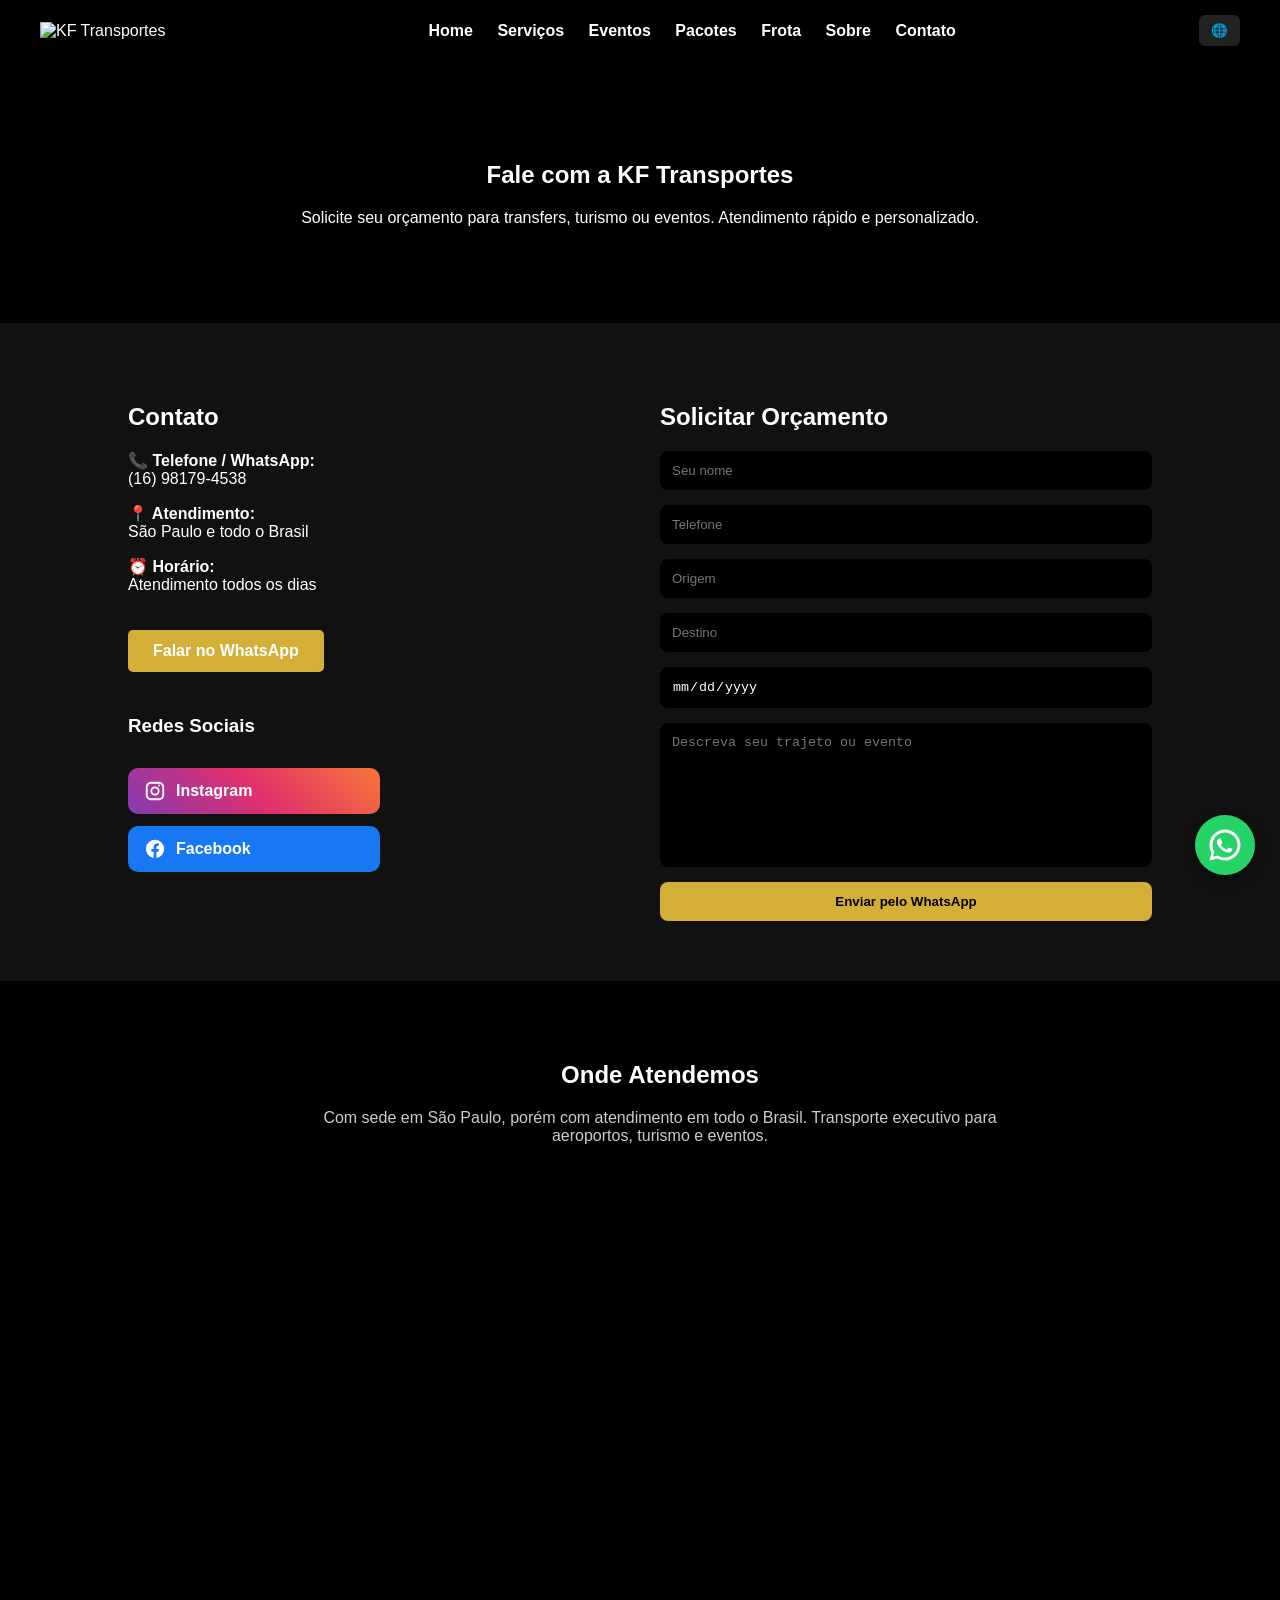
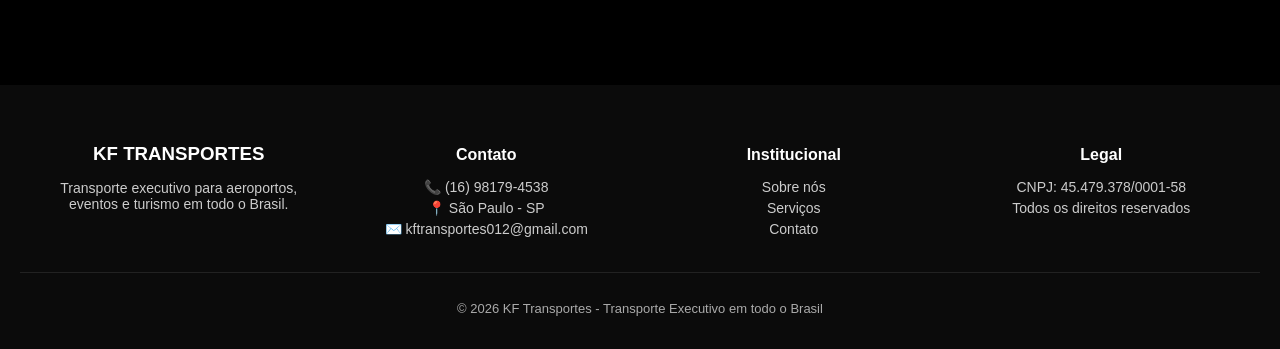
==== contato.html @ ccab9942 "Inserindo pag Pacotes" ====
<!DOCTYPE html>
<html lang="pt-br">

<head>

<meta charset="UTF-8">
<meta name="viewport" content="width=device-width, initial-scale=1.0">

<title>Contato | KF Transportes</title>

<meta name="description" content="Entre em contato com a KF Transportes. Solicite orçamento para transfer aeroporto, turismo ou eventos em São Paulo e todo o Brasil.">

<link rel="stylesheet" href="style.css">

</head>

<body>

<header>

<div class="logo">
<img src="assets/logo.png" alt="KF Transportes">
</div>

<nav>
<a href="index.html">Home</a>
<a href="servicos.html">Serviços</a>
<a href="eventos.html">Eventos</a>
<a href="pacotes.html">Pacotes</a>
<a href="frota.html">Frota</a>
<a href="sobre.html">Sobre</a>
<a href="contato.html">Contato</a>
</nav>

<div class="language-dropdown">
  <button class="lang-btn">🌐      </button>
  <div class="lang-menu">
    <div onclick="setLanguage('pt')">🇧🇷 Português</div>
    <div onclick="setLanguage('en')">🇺🇸 English</div>
    <div onclick="setLanguage('es')">🇪🇸 Español</div>
  </div>
</div>

<div id="google_translate_element" style="display:none;"></div>

</header>


<section class="hero-contato">

<h1>Fale com a KF Transportes</h1>

<p>
Solicite seu orçamento para transfers, turismo ou eventos.
Atendimento rápido e personalizado.
</p>

</section>


<!-- CONTATO -->
<section class="contato-container">

<div class="contato-info">

<h2>Contato</h2>

<p><strong>📞 Telefone / WhatsApp:</strong><br>
(16) 98179-4538
</p>

<p><strong>📍 Atendimento:</strong><br>
São Paulo e todo o Brasil
</p>

<p><strong>⏰ Horário:</strong><br>
Atendimento todos os dias
</p>

<a href="https://wa.me/5516981794538?text=Olá%20Kelvin!%20Vim%20pelo%20site%20e%20gostaria%20de%20um%20orçamento."
class="botao">
Falar no WhatsApp
</a>

<div class="redes-sociais">

<h3>Redes Sociais</h3>

<a href="https://www.instagram.com/kftransportes012/" target="_blank" class="btn-social instagram">
<svg viewBox="0 0 24 24">
<path fill="white" d="M7.75 2C4.68 2 2 4.68 2 7.75v8.5C2 19.32 4.68 22 7.75 22h8.5C19.32 22 22 19.32 22 16.25v-8.5C22 4.68 19.32 2 16.25 2h-8.5zm0 2h8.5C18.22 4 20 5.78 20 7.75v8.5c0 1.97-1.78 3.75-3.75 3.75h-8.5C5.78 20 4 18.22 4 16.25v-8.5C4 5.78 5.78 4 7.75 4zm8.75 1a1 1 0 100 2 1 1 0 000-2zM12 7a5 5 0 100 10 5 5 0 000-10zm0 2a3 3 0 110 6 3 3 0 010-6z"/>
</svg>
<span>Instagram</span>
</a>

<a href="https://www.facebook.com/kftransportes012" target="_blank" class="btn-social facebook">
<svg viewBox="0 0 24 24">
<path fill="white" d="M22 12a10 10 0 10-11.5 9.87v-6.99h-2.5V12h2.5V9.8c0-2.47 1.47-3.84 3.73-3.84 1.08 0 2.2.19 2.2.19v2.42h-1.24c-1.22 0-1.6.76-1.6 1.54V12h2.72l-.43 2.88h-2.29v6.99A10 10 0 0022 12z"/>
</svg>
<span>Facebook</span>
</a>

</div>
</div>


<div class="contato-form">

<h2>Solicitar Orçamento</h2>

<form id="form-whatsapp">

<input type="text" id="nome" placeholder="Seu nome" required>
<input type="tel" id="telefone" placeholder="Telefone" required>
<input type="text" id="origem" placeholder="Origem">
<input type="text" id="destino" placeholder="Destino">
<input type="date" id="data">
<textarea id="mensagem" placeholder="Descreva seu trajeto ou evento"></textarea>

<button type="submit">Enviar pelo WhatsApp</button>

</form>

</div>

</section>


<!-- NOVA SEÇÃO FULL WIDTH -->
<section class="mapa-full">

<h2>Onde Atendemos</h2>

<p>
Com sede em São Paulo, porém com atendimento em todo o Brasil. 
Transporte executivo para aeroportos, turismo e eventos.
</p>

<iframe src="https://www.google.com/maps/embed?pb=!1m18!1m12!1m3!1d3657.3261423137756!2d-46.691871425422185!3d-23.556727261420555!2m3!1f0!2f0!3f0!3m2!1i1024!2i768!4f13.1!3m3!1m2!1s0x94ce5727696ad8ad%3A0x8ff1020f3fb10957!2sKF%20TRANSPORTES!5e0!3m2!1spt-BR!2sbr!4v1773870835693!5m2!1spt-BR!2sbr"
allowfullscreen=""
loading="lazy">
</iframe>

</section>


<footer class="footer">

<div class="footer-container">

  <div class="footer-col">
    <h3>KF TRANSPORTES</h3>
    <p>Transporte executivo para aeroportos, eventos e turismo em todo o Brasil.</p>
  </div>

  <div class="footer-col">
    <h4>Contato</h4>
    <p>📞 (16) 98179-4538</p>
    <p>📍 São Paulo - SP</p>
    <p>✉️ kftransportes012@gmail.com</p>
  </div>

  <div class="footer-col">
    <h4>Institucional</h4>
    <p><a href="sobre.html">Sobre nós</a></p>
    <p><a href="servicos.html">Serviços</a></p>
    <p><a href="contato.html">Contato</a></p>
  </div>

  <div class="footer-col">
    <h4>Legal</h4>
    <p>CNPJ: 45.479.378/0001-58</p>
    <p>Todos os direitos reservados</p>
  </div>

</div>

<div class="footer-bottom">
  <p>© 2026 KF Transportes - Transporte Executivo em todo o Brasil</p>
</div>

</footer>


<!-- TRADUTOR -->
<script>
function googleTranslateElementInit() {
new google.translate.TranslateElement({
pageLanguage: 'pt',
includedLanguages: 'en,es',
autoDisplay: false
}, 'google_translate_element');
}
</script>

<script src="https://translate.google.com/translate_a/element.js?cb=googleTranslateElementInit"></script>

<script>
function setLanguage(lang) {
  localStorage.setItem("siteLang", lang);
  document.cookie = "googtrans=/pt/" + lang + ";path=/";
  location.reload();
}

function applyLanguage() {
  const lang = localStorage.getItem("siteLang");

  if (lang) {
    document.cookie = "googtrans=/pt/" + lang + ";path=/";

    let check = setInterval(() => {
      const select = document.querySelector(".goog-te-combo");
      if (select) {
        select.value = lang;
        select.dispatchEvent(new Event("change"));
        clearInterval(check);
      }
    }, 300);
  }
}

window.addEventListener("load", applyLanguage);
</script>


<a href="https://wa.me/5516981794538?text=Olá%20Kelvin!%20Vim%20pelo%20site%20e%20gostaria%20de%20um%20orçamento."
class="whatsapp-fixo" target="_blank">

<svg xmlns="http://www.w3.org/2000/svg" viewBox="0 0 32 32">
<path fill="white" d="M16 .5C7.5.5.5 7.5.5 16c0 2.8.7 5.4 2 7.7L.5 31.5l8-2c2.2 1.2 4.7 1.9 7.5 1.9 8.5 0 15.5-7 15.5-15.5S24.5.5 16 .5zm0 28c-2.4 0-4.7-.6-6.7-1.8l-.5-.3-4.7 1.2 1.3-4.6-.3-.5C4.1 20.7 3.5 18.4 3.5 16 3.5 9.1 9.1 3.5 16 3.5S28.5 9.1 28.5 16 22.9 28.5 16 28.5zm6.9-8.5c-.4-.2-2.4-1.2-2.7-1.3-.4-.1-.6-.2-.9.2s-1 1.3-1.2 1.5-.5.3-.9.1c-.4-.2-1.6-.6-3-1.9-1.1-1-1.9-2.2-2.1-2.6s0-.6.2-.8c.2-.2.4-.5.6-.7.2-.2.2-.4.3-.6.1-.2 0-.5-.1-.7-.1-.2-.9-2.2-1.2-3-.3-.7-.6-.6-.9-.6h-.8c-.3 0-.7.1-1 .5s-1.3 1.2-1.3 3 1.3 3.6 1.5 3.9c.2.2 2.6 4 6.4 5.6.9.4 1.6.6 2.2.7.9.3 1.7.3 2.3.2.7-.1 2.4-1 2.7-2 .3-1 .3-1.9.2-2-.1-.1-.3-.2-.7-.4z"/>
</svg>
</a>

</body>
</html>
---- style.css ----
body{
margin:0;
font-family:Arial, Helvetica, sans-serif;
background:#000;
color:white;
}

/* HEADER */

header{
background:black;
color:white;
display:flex;
align-items:center;
justify-content:space-between;
padding:15px 40px;
}

.logo img{
height:60px;
}

nav a{
color:white;
margin-left:20px;
text-decoration:none;
font-weight:bold;
}

nav a:hover{
color:#d4af37;
}


/* HERO */

.hero{
background-image:url("assets/hero-estrada.jpg");
background-size:cover;
background-position:center;
height:550px;
display:flex;
align-items:center;
justify-content:center;
text-align:center;
position:relative;
}

/* camada escura para destacar texto */

.hero::before{
content:"";
position:absolute;
top:0;
left:0;
width:100%;
height:100%;
background:rgba(0,0,0,0.55);
}

/* texto */

.hero-text{
position:relative;
z-index:2;
max-width:700px;
padding:40px;
}

.botao{
display:inline-block;
margin-top:20px;
background:#d4af37;
color:white;
padding:12px 25px;
text-decoration:none;
border-radius:5px;
font-weight:bold;
}

.botao:hover{
background:#b9972e;
}


/* SERVICOS */

.servicos{
padding:80px 20px;
text-align:center;
background:#000;
}

.servicos-container{
display:flex;
justify-content:center;
gap:30px;
flex-wrap:wrap;
}

.card{
background:#111;
padding:30px;
border-radius:10px;
box-shadow:0 5px 15px rgba(0,0,0,0.6);
width:250px;
}


/* EVENTOS */

.eventos{
padding:100px 20px;
background:#000;
color:white;
text-align:center;
}

.eventos-sub{
color:#bbb;
margin-bottom:40px;
}

/* CONTAINER */

.eventos-wrapper{
position:relative;
display:flex;
align-items:center;
max-width:1200px;
margin:auto;
}

/* SLIDER */

.eventos-slider{
display:flex;
gap:25px;
overflow-x:auto;
scroll-behavior:smooth;
padding:10px;
}

/* esconder barra de rolagem */

.eventos-slider::-webkit-scrollbar{
display:none;
}

/* CARDS */

.evento-card{
min-width:260px;
background:#111;
border-radius:10px;
overflow:hidden;
text-decoration:none;
color:white;
transition:transform 0.3s, box-shadow 0.3s;
}

.evento-card:hover{
transform:scale(1.05);
box-shadow:0 10px 25px rgba(0,0,0,0.8);
}

.evento-card img{
width:100%;
height:180px;
object-fit:cover;
}

.evento-card h3{
padding:15px;
font-size:18px;
color:#d4af37;
}

/* SETAS */

.seta{
position:absolute;
top:50%;
transform:translateY(-50%);
background:#d4af37;
border:none;
color:black;
font-size:26px;
width:48px;
height:48px;
border-radius:50%;
cursor:pointer;
z-index:10;
transition:0.3s;
}

.seta:hover{
background:#b9972e;
}

.seta.esquerda{
left:-25px;
}

.seta.direita{
right:-25px;
}


/* FROTA */

.frota{
padding:60px;
text-align:center;
}

.frota-container{
display:flex;
justify-content:center;
}

.frota-item img{
width:300px;
border-radius:10px;
}


/* MAPA */

.nacional{
padding:80px 20px;
text-align:center;
background:#000;
}

.mapa{
margin-top:30px;
max-width:900px;
margin-left:auto;
margin-right:auto;
border-radius:10px;
overflow:hidden;
box-shadow:0 10px 25px rgba(0,0,0,0.15);
}

.cidades-atendidas{
display:flex;
justify-content:center;
flex-wrap:wrap;
gap:20px;
margin-top:30px;
}

.cidade{
background:#f4f4f4;
padding:12px 20px;
border-radius:30px;
font-weight:bold;
box-shadow:0 3px 10px rgba(0,0,0,0.1);
}


/* AVALIAÇÕES */

.avaliacoes{
padding:80px 20px;
background:#000;
text-align:center;
}

.avaliacoes-sub{
color:#bbb;
margin-bottom:40px;
}

.avaliacoes-resumo{
display:flex;
justify-content:center;
gap:40px;
margin-bottom:40px;
flex-wrap:wrap;
}

.nota-google{
background:#111;
padding:20px 35px;
border-radius:10px;
box-shadow:0 5px 15px rgba(0,0,0,0.6);
}

.nota{
font-size:28px;
color:#d4af37;
font-weight:bold;
}

.botao-avaliar{
background:#d4af37;
color:white;
padding:12px 25px;
text-decoration:none;
border-radius:5px;
font-weight:bold;
}

.botao-avaliar:hover{
background:#b9972e;
}

.google-widget{
margin-top:40px;
}


/* FOOTER */

footer{
background:black;
color:white;
text-align:center;
padding:20px;
}


/* WHATSAPP */

.whatsapp{
position:fixed;
bottom:20px;
right:20px;
background:#25d366;
color:white;
font-size:30px;
padding:15px;
border-radius:50%;
text-decoration:none;
}

/* SEÇÃO EMPRESA */

.empresa-numeros{
padding:100px 20px;
background:#000;
color:white;
}

.empresa-container{
max-width:1200px;
margin:auto;
display:flex;
align-items:center;
justify-content:space-between;
gap:80px;
flex-wrap:wrap;
}

.empresa-imagem img{
max-width:500px;
width:100%;
border-radius:10px;
}

.empresa-info{
max-width:520px;
}

.empresa-info h2{
font-size:38px;
margin-bottom:20px;
}

.empresa-descricao{
color:#bbb;
margin-bottom:40px;
line-height:1.6;
}

.numeros {
  display: flex;
  justify-content: center;
  gap: 40px;
  margin-top: 30px;
  flex-wrap: wrap; /* ESSENCIAL pro mobile */
}

.numero-item {
  text-align: center;
  flex: 1 1 150px; /* deixa responsivo */
  max-width: 200px;
}

.numero-item h3 {
  font-size: 48px;
  color: #d4af37;
  margin-bottom: 10px;
}

.numero-item p {
  font-weight: bold;
  color: #ddd;
}

/* ===== MOBILE ===== */
@media (max-width: 768px) {

  .numeros {
    gap: 20px;
  }

  .numero-item {
    flex: 1 1 45%; /* 2 por linha */
  }

  .numero-item h3 {
    font-size: 28px;
  }
}
/* HERO EVENTOS */

.hero-eventos{
background:#000;
color:white;
text-align:center;
padding:100px 20px;
}

.hero-eventos h1{
font-size:40px;
margin-bottom:20px;
}


/* GRID EVENTOS */

.lista-eventos{
padding:80px 20px;
text-align:center;
background:#000;
}

.eventos-grid{
display:flex;
flex-wrap:wrap;
gap:30px;
justify-content:center;
margin-top:40px;
}

.evento-box{
width:280px;
background:#111;
border-radius:10px;
overflow:hidden;
text-decoration:none;
color:white;
transition:0.3s;
}

.evento-box:hover{
transform:scale(1.05);
}

.evento-box img{
width:100%;
height:180px;
object-fit:cover;
}

.evento-box h3{
padding:15px;
color:#d4af37;
}


/* CTA */

.cta-eventos{
padding:100px 20px;
background:#111;
text-align:center;
}

.cta-eventos h2{
margin-bottom:20px;
}

/* HERO EVENTOS */

.hero-eventos{
background:#000;
padding:100px 20px;
text-align:center;
color:white;
}


/* LISTA EVENTOS */

.eventos-lista{
padding:80px 20px;
max-width:1200px;
margin:auto;
}


.evento-item{
display:flex;
gap:40px;
margin-bottom:60px;
align-items:center;
flex-wrap:wrap;
}


.evento-item img{
width:400px;
border-radius:10px;
}


.evento-texto{
max-width:600px;
}


.evento-texto h2{
color:#d4af37;
margin-bottom:10px;
}


.evento-texto p{
color:#bbb;
margin-bottom:20px;
line-height:1.6;
}

html{
scroll-behavior:smooth;
}

/* HERO SERVICOS */

.hero-servicos{
padding:100px 20px;
background:#000;
text-align:center;
color:white;
}


/* LISTA SERVICOS */

.servicos-lista{
max-width:1200px;
margin:auto;
padding:80px 20px;
}


.servico-item{
display:flex;
align-items:center;
gap:40px;
margin-bottom:80px;
flex-wrap:wrap;
}


.servico-item img{
width:400px;
border-radius:10px;
}


.servico-texto{
max-width:600px;
}


.servico-texto h2{
color:#d4af37;
margin-bottom:10px;
}


.servico-texto p{
color:#bbb;
margin-bottom:20px;
line-height:1.6;
}


.servico-texto ul{
margin-bottom:20px;
color:#ddd;
}

.card{
text-decoration:none;
color:white;
transition:0.3s;
}

.card:hover{
transform:translateY(-5px);
}

/* CARROSSEL SERVICOS */

.carousel{
width:500px;
height:400px;
position:relative;
overflow:hidden;
border-radius:12px;
}

.carousel img{
width:100%;
height:100%;
object-fit:cover;
object-position:center;
position:absolute;
opacity:0;
transition:opacity 0.8s ease-in-out;
}

.carousel img.active{
opacity:1;
}

/* HERO FROTA */

.hero-frota{
padding:100px 20px;
background:#000;
text-align:center;
color:white;
}


/* LISTA FROTA */

.frota-lista{
max-width:1200px;
margin:auto;
padding:80px 20px;
}


.frota-item{
display:flex;
gap:40px;
margin-bottom:80px;
align-items:center;
flex-wrap:wrap;
}


.frota-item img{
width:450px;
height:280px;
object-fit:cover;
border-radius:12px;
}


.frota-texto{
max-width:600px;
}


.frota-texto h2{
color:#d4af37;
margin-bottom:10px;
}


.frota-texto p{
color:#bbb;
margin-bottom:20px;
line-height:1.6;
}


.frota-texto ul{
color:#ddd;
margin-bottom:20px;
}

.frota-item{
border-bottom:1px solid #222;
padding-bottom:40px;
}

/* FROTA HOME */

.frota{
padding:80px 20px;
text-align:center;
background:#000;
}

.frota-container{
display:flex;
justify-content:center;
gap:25px;
flex-wrap:wrap;
margin-top:40px;
}

.frota-card{
width:220px;
background:#111;
border-radius:12px;
overflow:hidden;
text-decoration:none;
color:white;
transition:0.3s;
}

.frota-card:hover{
transform:translateY(-8px);
}

.frota-card img{
width:100%;
height:150px;
object-fit:cover;
border-bottom:1px solid #222;
}

.frota-card h3{
padding:15px;
color:#d4af37;
font-size:16px;
}

.carrossel{
position:relative;
width:450px;
height:280px;
overflow:hidden;
border-radius:12px;
}

.carrossel img{
position:absolute;
width:100%;
height:100%;
object-fit:cover;
opacity:0;
transition:opacity 1s ease-in-out;
}

.carrossel img.ativo{
opacity:1;
}

.whatsapp-fixo{
position:fixed;
bottom:25px;
right:25px;
background:#25D366;
width:60px;
height:60px;
display:flex;
align-items:center;
justify-content:center;
border-radius:50%;
box-shadow:0 4px 12px rgba(0,0,0,0.4);
z-index:999;
transition:0.3s;
}

.whatsapp-fixo svg{
width:32px;
height:32px;
}

.whatsapp-fixo:hover{
transform:scale(1.1);
}

/* SOBRE HOME */


.hero-sobre{
text-align:center;
padding:80px 20px;
background:#000;
color:#fff;
}

.sobre-container{
padding:60px 10%;
background:#111;
color:#fff;
}

.sobre-texto{
max-width:800px;
margin:auto;
text-align:center;
}

.mvv{
background:#000;
padding:60px 20px;
}

.mvv-container{
display:flex;
gap:20px;
justify-content:center;
flex-wrap:wrap;
}

.mvv-card{
background:#111;
padding:25px;
border-radius:10px;
width:300px;
color:#fff;
}

.mvv-card ul{
padding-left:18px;
}

.diferenciais{
padding:60px 20px;
text-align:center;
background:#111;
color:#fff;
}

.diferenciais-container{
display:flex;
flex-wrap:wrap;
gap:20px;
justify-content:center;
margin-top:30px;
}

.diferencial{
background:#000;
padding:20px;
border-radius:10px;
width:250px;
}

.cta-sobre{
text-align:center;
padding:60px 20px;
background:#000;
color:#fff;
}

/* HOME CONTATO */

.hero-contato{
text-align:center;
padding:80px 20px;
background:#000;
color:#fff;
}

.contato-container{
display:flex;
flex-wrap:wrap;
gap:40px;
padding:60px 10%;
background:#111;
color:#fff;
}

.contato-info{
flex:1;
min-width:280px;
}

.contato-form{
flex:1;
min-width:280px;
}

.contato-form form{
display:flex;
flex-direction:column;
gap:15px;
}

.contato-form input,
.contato-form textarea{
padding:12px;
border:none;
border-radius:8px;
background:#000;
color:#fff;
}

.contato-form textarea{
min-height:120px;
resize:none;
}

.contato-form button{
background:#d4af37;
border:none;
padding:12px;
border-radius:8px;
font-weight:bold;
cursor:pointer;
}

.contato-form button:hover{
opacity:0.9;
}

.redes-sociais{
margin-top:25px;
display:flex;
flex-direction:column;
gap:12px;
}

.btn-social{
display:flex;
align-items:center;
gap:10px;
padding:12px 16px;
border-radius:10px;
text-decoration:none;
color:#fff;
font-weight:bold;
transition:0.3s;
width:220px;
}

.btn-social svg{
width:22px;
height:22px;
}

.instagram{
background:linear-gradient(45deg,#833AB4,#E1306C,#F77737);
}

.facebook{
background:#1877F2;
}

.btn-social:hover{
transform:translateY(-3px);
box-shadow:0 6px 15px rgba(0,0,0,0.4);
}

.mapa{
padding:60px 10%;
background:#000;
color:#fff;
text-align:center;
}

.mapa iframe{
margin-top:20px;
border-radius:12px;
}

.tradutor select{
background:#111;
color:white;
border:1px solid #d4af37;
padding:8px 12px;
border-radius:8px;
cursor:pointer;
}
header{
display:flex;
align-items:center;
justify-content:space-between;
}
#google_translate_element{
margin-left:auto;
}
body{
margin:0;
font-family:Arial, Helvetica, sans-serif;
background:#000;
color:white;
}

/* HEADER */

header{
background:black;
color:white;
display:flex;
align-items:center;
justify-content:space-between;
padding:15px 40px;
}

.logo img{
height:60px;
}

nav a{
color:white;
margin-left:20px;
text-decoration:none;
font-weight:bold;
}

nav a:hover{
color:#d4af37;
}


/* HERO */

.hero{
background-image:url("assets/hero-estrada.jpg");
background-size:cover;
background-position:center;
height:550px;
display:flex;
align-items:center;
justify-content:center;
text-align:center;
position:relative;
}

/* camada escura para destacar texto */

.hero::before{
content:"";
position:absolute;
top:0;
left:0;
width:100%;
height:100%;
background:rgba(0,0,0,0.55);
}

/* texto */

.hero-text{
position:relative;
z-index:2;
max-width:700px;
padding:40px;
}

.botao{
display:inline-block;
margin-top:20px;
background:#d4af37;
color:white;
padding:12px 25px;
text-decoration:none;
border-radius:5px;
font-weight:bold;
}

.botao:hover{
background:#b9972e;
}


/* SERVICOS */

.servicos{
padding:80px 20px;
text-align:center;
background:#000;
}

.servicos-container{
display:flex;
justify-content:center;
gap:30px;
flex-wrap:wrap;
}

.card{
background:#111;
padding:30px;
border-radius:10px;
box-shadow:0 5px 15px rgba(0,0,0,0.6);
width:250px;
}


/* EVENTOS */

.eventos{
padding:100px 20px;
background:#000;
color:white;
text-align:center;
}

.eventos-sub{
color:#bbb;
margin-bottom:40px;
}

/* CONTAINER */

.eventos-wrapper{
position:relative;
display:flex;
align-items:center;
max-width:1200px;
margin:auto;
}

/* SLIDER */

.eventos-slider{
display:flex;
gap:25px;
overflow-x:auto;
scroll-behavior:smooth;
padding:10px;
}

/* esconder barra de rolagem */

.eventos-slider::-webkit-scrollbar{
display:none;
}

/* CARDS */

.evento-card{
min-width:260px;
background:#111;
border-radius:10px;
overflow:hidden;
text-decoration:none;
color:white;
transition:transform 0.3s, box-shadow 0.3s;
}

.evento-card:hover{
transform:scale(1.05);
box-shadow:0 10px 25px rgba(0,0,0,0.8);
}

.evento-card img{
width:100%;
height:180px;
object-fit:cover;
}

.evento-card h3{
padding:15px;
font-size:18px;
color:#d4af37;
}

/* SETAS */

.seta{
position:absolute;
top:50%;
transform:translateY(-50%);
background:#d4af37;
border:none;
color:black;
font-size:26px;
width:48px;
height:48px;
border-radius:50%;
cursor:pointer;
z-index:10;
transition:0.3s;
}

.seta:hover{
background:#b9972e;
}

.seta.esquerda{
left:-25px;
}

.seta.direita{
right:-25px;
}

.pacotes {
  padding: 80px 20px;
  text-align: center;
}

.pacotes h2 {
  font-size: 36px;
  margin-bottom: 30px;
}

.pacotes-box {
  background: #111;
  border-radius: 12px;
  padding: 30px;
  max-width: 900px;
  margin: auto;
  box-shadow: 0 10px 30px rgba(0,0,0,0.5);
}

.pacotes-box h3 {
  margin-bottom: 20px;
  color: #d4af37;
}

/* TABS */

.tabs {
  display: flex;
  justify-content: center;
  gap: 10px;
  margin-bottom: 25px;
  flex-wrap: wrap;
}

.pacotes-box h3 {
  text-align: center;
}

.pacotes-header {
  text-align: center;
  max-width: 700px;
  margin: 0 auto 40px auto;
}

.pacotes-header p {
  color: #bbb;
}

.pacotes-box {
  max-width: 1000px;
  margin: 0 auto; /* CENTRALIZA O BLOCO */
}

.tab {
  padding: 10px 18px;
  border: none;
  background: #222;
  color: white;
  border-radius: 6px;
  cursor: pointer;
}

.tab.active {
  background: #d4af37;
  color: black;
}

/* LISTA */

.lista-pacotes {
  display: flex;
  flex-direction: column;
  gap: 15px;
}

/* ITEM */

.item {
  display: flex;
  align-items: center;
  justify-content: space-between;
  background: #1a1a1a;
  border-radius: 10px;
  padding: 12px;
  transition: 0.3s;
}

.item {
  transition: all 0.3s ease;
}

.item:hover {
  transform: scale(1.02);
}

.item img {
  width: 120px;
  height: 80px;
  object-fit: cover;
  border-radius: 8px;
}

.info {
  flex: 1;
  margin-left: 15px;
  text-align: left;
}

.info h4 {
  color: #d4af37;
  margin-bottom: 5px;
}

.info p {
  color: #bbb;
  font-size: 14px;
}

/* BOTÃO */

.btn {
  background: #d4af37;
  color: black;
  padding: 8px 15px;
  border-radius: 6px;
  text-decoration: none;
  font-weight: bold;
}



/* CTA FINAL */

.cta {
  margin-top: 30px;
}

.cta p {
  margin-bottom: 15px;
  color: #ccc;
}

.cta-btn {
  background: #ff6a00;
  color: white;
  padding: 12px 25px;
  border-radius: 8px;
  text-decoration: none;
  font-weight: bold;
}

/* MOBILE */

@media (max-width: 768px) {
  .item {
    flex-direction: column;
    align-items: flex-start;
  }

  .item img {
    width: 100%;
    height: 150px;
  }

  .btn {
    margin-top: 10px;
  }
}

/* FROTA */

.frota{
padding:60px;
text-align:center;
}

.frota-container{
display:flex;
justify-content:center;
}

.frota-item img{
width:300px;
border-radius:10px;
}


/* MAPA */

.nacional{
padding:80px 20px;
text-align:center;
background:#000;
}

.mapa{
margin-top:30px;
max-width:900px;
margin-left:auto;
margin-right:auto;
border-radius:10px;
overflow:hidden;
box-shadow:0 10px 25px rgba(0,0,0,0.15);
}

.cidades-atendidas{
display:flex;
justify-content:center;
flex-wrap:wrap;
gap:20px;
margin-top:30px;
}

.cidade{
background:#f4f4f4;
padding:12px 20px;
border-radius:30px;
font-weight:bold;
box-shadow:0 3px 10px rgba(0,0,0,0.1);
}


/* AVALIAÇÕES */

.avaliacoes{
padding:80px 20px;
background:#000;
text-align:center;
}

.avaliacoes-sub{
color:#bbb;
margin-bottom:40px;
}

.avaliacoes-resumo{
display:flex;
justify-content:center;
gap:40px;
margin-bottom:40px;
flex-wrap:wrap;
}

.nota-google{
background:#111;
padding:20px 35px;
border-radius:10px;
box-shadow:0 5px 15px rgba(0,0,0,0.6);
}

.nota{
font-size:28px;
color:#d4af37;
font-weight:bold;
}

.botao-avaliar{
background:#d4af37;
color:white;
padding:12px 25px;
text-decoration:none;
border-radius:5px;
font-weight:bold;
}

.botao-avaliar:hover{
background:#b9972e;
}

.google-widget{
margin-top:40px;
}


/* FOOTER */

.footer {
  background: #0b0b0b;
  color: #fff;
  padding: 40px 20px 20px;
}

.footer-container {
  max-width: 1200px;
  margin: auto;
  display: grid;
  grid-template-columns: repeat(auto-fit, minmax(220px, 1fr));
  gap: 30px;
}

.footer-col h3,
.footer-col h4 {
  margin-bottom: 15px;
}

.footer-col p {
  margin: 5px 0;
  font-size: 14px;
  color: #ccc;
}

.footer-col a {
  color: #ccc;
  text-decoration: none;
}

.footer-col a:hover {
  color: #fff;
}

.footer-bottom {
  text-align: center;
  border-top: 1px solid #222;
  margin-top: 30px;
  padding-top: 15px;
  font-size: 13px;
  color: #aaa;
}


/* WHATSAPP */

.whatsapp{
position:fixed;
bottom:20px;
right:20px;
background:#25d366;
color:white;
font-size:30px;
padding:15px;
border-radius:50%;
text-decoration:none;
}

/* SEÇÃO EMPRESA */

.empresa-numeros{
padding:100px 20px;
background:#000;
color:white;
}

.empresa-container{
max-width:1200px;
margin:auto;
display:flex;
align-items:center;
justify-content:space-between;
gap:80px;
flex-wrap:wrap;
}

.empresa-imagem img{
max-width:500px;
width:100%;
border-radius:10px;
}

.empresa-info{
max-width:520px;
}

.empresa-info h2{
font-size:38px;
margin-bottom:20px;
}

.empresa-descricao{
color:#bbb;
margin-bottom:40px;
line-height:1.6;
}

.numeros{
display:flex;
gap:80px;
margin-top:30px;
}

.numero-item{
text-align:center;
}

.numero-item h3{
font-size:48px;
color:#d4af37;
margin-bottom:10px;
}

.numero-item p{
font-weight:bold;
color:#ddd;
}

/* HERO EVENTOS */

.hero-eventos{
background:#000;
color:white;
text-align:center;
padding:100px 20px;
}

.hero-eventos h1{
font-size:40px;
margin-bottom:20px;
}


/* GRID EVENTOS */

.lista-eventos{
padding:80px 20px;
text-align:center;
background:#000;
}

.eventos-grid{
display:flex;
flex-wrap:wrap;
gap:30px;
justify-content:center;
margin-top:40px;
}

.evento-box{
width:280px;
background:#111;
border-radius:10px;
overflow:hidden;
text-decoration:none;
color:white;
transition:0.3s;
}

.evento-box:hover{
transform:scale(1.05);
}

.evento-box img{
width:100%;
height:180px;
object-fit:cover;
}

.evento-box h3{
padding:15px;
color:#d4af37;
}


/* CTA */

.cta-eventos{
padding:100px 20px;
background:#111;
text-align:center;
}

.cta-eventos h2{
margin-bottom:20px;
}

/* HERO EVENTOS */

.hero-eventos{
background:#000;
padding:100px 20px;
text-align:center;
color:white;
}


/* LISTA EVENTOS */

.eventos-lista{
padding:80px 20px;
max-width:1200px;
margin:auto;
}


.evento-item{
display:flex;
gap:40px;
margin-bottom:60px;
align-items:center;
flex-wrap:wrap;
}


.evento-item img{
width:400px;
border-radius:10px;
}


.evento-texto{
max-width:600px;
}


.evento-texto h2{
color:#d4af37;
margin-bottom:10px;
}


.evento-texto p{
color:#bbb;
margin-bottom:20px;
line-height:1.6;
}

html{
scroll-behavior:smooth;
}

/* HERO SERVICOS */

.hero-servicos{
padding:100px 20px;
background:#000;
text-align:center;
color:white;
}


/* LISTA SERVICOS */

.servicos-lista{
max-width:1200px;
margin:auto;
padding:80px 20px;
}


.servico-item{
display:flex;
align-items:center;
gap:40px;
margin-bottom:80px;
flex-wrap:wrap;
}


.servico-item img{
width:400px;
border-radius:10px;
}


.servico-texto{
max-width:600px;
}


.servico-texto h2{
color:#d4af37;
margin-bottom:10px;
}


.servico-texto p{
color:#bbb;
margin-bottom:20px;
line-height:1.6;
}


.servico-texto ul{
margin-bottom:20px;
color:#ddd;
}

.card{
text-decoration:none;
color:white;
transition:0.3s;
}

.card:hover{
transform:translateY(-5px);
}

/* CARROSSEL SERVICOS */

.carousel{
width:500px;
height:400px;
position:relative;
overflow:hidden;
border-radius:12px;
}

.carousel img{
width:100%;
height:100%;
object-fit:cover;
object-position:center;
position:absolute;
opacity:0;
transition:opacity 0.8s ease-in-out;
}

.carousel img.active{
opacity:1;
}

/* HERO FROTA */

.hero-frota{
padding:100px 20px;
background:#000;
text-align:center;
color:white;
}


/* LISTA FROTA */

.frota-lista{
max-width:1200px;
margin:auto;
padding:80px 20px;
}


.frota-item{
display:flex;
gap:40px;
margin-bottom:80px;
align-items:center;
flex-wrap:wrap;
}


.frota-item img{
width:450px;
height:280px;
object-fit:cover;
border-radius:12px;
}


.frota-texto{
max-width:600px;
}


.frota-texto h2{
color:#d4af37;
margin-bottom:10px;
}


.frota-texto p{
color:#bbb;
margin-bottom:20px;
line-height:1.6;
}


.frota-texto ul{
color:#ddd;
margin-bottom:20px;
}

.frota-item{
border-bottom:1px solid #222;
padding-bottom:40px;
}

/* FROTA HOME */

.frota{
padding:80px 20px;
text-align:center;
background:#000;
}

.frota-container{
display:flex;
justify-content:center;
gap:25px;
flex-wrap:wrap;
margin-top:40px;
}

.frota-card{
width:220px;
background:#111;
border-radius:12px;
overflow:hidden;
text-decoration:none;
color:white;
transition:0.3s;
}

.frota-card:hover{
transform:translateY(-8px);
}

.frota-card img{
width:100%;
height:150px;
object-fit:cover;
border-bottom:1px solid #222;
}

.frota-card h3{
padding:15px;
color:#d4af37;
font-size:16px;
}

.carrossel{
position:relative;
width:450px;
height:280px;
overflow:hidden;
border-radius:12px;
}

.carrossel img{
position:absolute;
width:100%;
height:100%;
object-fit:cover;
opacity:0;
transition:opacity 1s ease-in-out;
}

.carrossel img.ativo{
opacity:1;
}

.whatsapp-fixo{
position:fixed;
bottom:25px;
right:25px;
background:#25D366;
width:60px;
height:60px;
display:flex;
align-items:center;
justify-content:center;
border-radius:50%;
box-shadow:0 4px 12px rgba(0,0,0,0.4);
z-index:999;
transition:0.3s;
}

.whatsapp-fixo svg{
width:32px;
height:32px;
}

.whatsapp-fixo:hover{
transform:scale(1.1);
}

/* SOBRE HOME */


.hero-sobre{
text-align:center;
padding:80px 20px;
background:#000;
color:#fff;
}

.sobre-container{
padding:60px 10%;
background:#111;
color:#fff;
}

.sobre-texto{
max-width:800px;
margin:auto;
text-align:center;
}

.mvv{
background:#000;
padding:60px 20px;
}

.mvv-container{
display:flex;
gap:20px;
justify-content:center;
flex-wrap:wrap;
}

.mvv-card{
background:#111;
padding:25px;
border-radius:10px;
width:300px;
color:#fff;
}

.mvv-card ul{
padding-left:18px;
}

.diferenciais{
padding:60px 20px;
text-align:center;
background:#111;
color:#fff;
}

.diferenciais-container{
display:flex;
flex-wrap:wrap;
gap:20px;
justify-content:center;
margin-top:30px;
}

.diferencial{
background:#000;
padding:20px;
border-radius:10px;
width:250px;
}

.cta-sobre{
text-align:center;
padding:60px 20px;
background:#000;
color:#fff;
}

/* HOME CONTATO */

.hero-contato{
text-align:center;
padding:80px 20px;
background:#000;
color:#fff;
}

.contato-container{
display:flex;
flex-wrap:wrap;
gap:40px;
padding:60px 10%;
background:#111;
color:#fff;
}

.contato-info{
flex:1;
min-width:280px;
}

.contato-form{
flex:1;
min-width:280px;
}

.contato-form form{
display:flex;
flex-direction:column;
gap:15px;
}

.contato-form input,
.contato-form textarea{
padding:12px;
border:none;
border-radius:8px;
background:#000;
color:#fff;
}

.contato-form textarea{
min-height:120px;
resize:none;
}

.contato-form button{
background:#d4af37;
border:none;
padding:12px;
border-radius:8px;
font-weight:bold;
cursor:pointer;
}

.contato-form button:hover{
opacity:0.9;
}

.redes-sociais{
margin-top:25px;
display:flex;
flex-direction:column;
gap:12px;
}

.btn-social{
display:flex;
align-items:center;
gap:10px;
padding:12px 16px;
border-radius:10px;
text-decoration:none;
color:#fff;
font-weight:bold;
transition:0.3s;
width:220px;
}

.btn-social svg{
width:22px;
height:22px;
}

.instagram{
background:linear-gradient(45deg,#833AB4,#E1306C,#F77737);
}

.facebook{
background:#1877F2;
}

.btn-social:hover{
transform:translateY(-3px);
box-shadow:0 6px 15px rgba(0,0,0,0.4);
}

.mapa {
  text-align: center;
  margin-top: 40px;
}

.mapa h2 {
  text-align: center;
}

.mapa p {
  text-align: center;
  max-width: 600px;
  margin: 0 auto 20px auto;
}

.mapa iframe {
  display: block;
  margin: 20px auto;
  width: 100%;
  max-width: 800px;
  height: 400px;
  border-radius: 12px;
  box-shadow: 0 10px 25px rgba(0,0,0,0.2);
}
.mapa-full {
  width: 100%;
  background: #000;
  padding: 60px 20px;
  text-align: center;
}

.mapa-full p {
  max-width: 700px;
  margin: 0 auto 30px auto;
  color: #ccc;
}

.mapa-full iframe {
  width: 100%;
  max-width: 1000px;
  height: 450px;
  border: 0;
  border-radius: 12px;
  margin: 0 auto;
  display: block;
}
/* ===== MAPA RESPONSIVO ===== */

.mapa {
  width: 100%;
  max-width: 100%;
  overflow: hidden;
  border-radius: 10px;
}

.mapa iframe {
  width: 100%;
  height: 400px;
  border: 0;
}

/* MOBILE */
@media (max-width: 768px) {
  .mapa iframe {
    height: 250px;
  }
}
.tradutor select{
background:#111;
color:white;
border:1px solid #d4af37;
padding:8px 12px;
border-radius:8px;
cursor:pointer;
}
header{
display:flex;
align-items:center;
justify-content:space-between;
}
#google_translate_element{
margin-left:20px;
display:flex;
align-items:center;
}
.language-dropdown {
  position: relative;
  display: inline-block;
}

.lang-btn {
  background: #222;
  color: white;
  border: none;
  padding: 8px 12px;
  cursor: pointer;
  border-radius: 6px;
}

.lang-menu {
  display: none;
  position: absolute;
  background: #000;
  min-width: 160px;
  box-shadow: 0 5px 15px rgba(0,0,0,0.2);
  border-radius: 8px;
  overflow: hidden;
  z-index: 999;
}

.lang-menu div {
  padding: 10px;
  cursor: pointer;
}

.lang-menu div:hover {
  background: #111;
}

.language-dropdown:hover .lang-menu {
  display: block;
}
/* ESCONDE COMPLETAMENTE A BARRA DO GOOGLE */
.goog-te-banner-frame.skiptranslate {
  display: none !important;
}

body {
  top: 0px !important;
  position: static !important;
}

/* REMOVE ESPAÇO NO TOPO */
html {
  margin-top: 0px !important;
}

/* ESCONDE O SELECT DO GOOGLE */
.goog-te-gadget {
  display: none !important;
}

/* ESCONDE QUALQUER RESTO */
.skiptranslate {
  display: none !important;
}
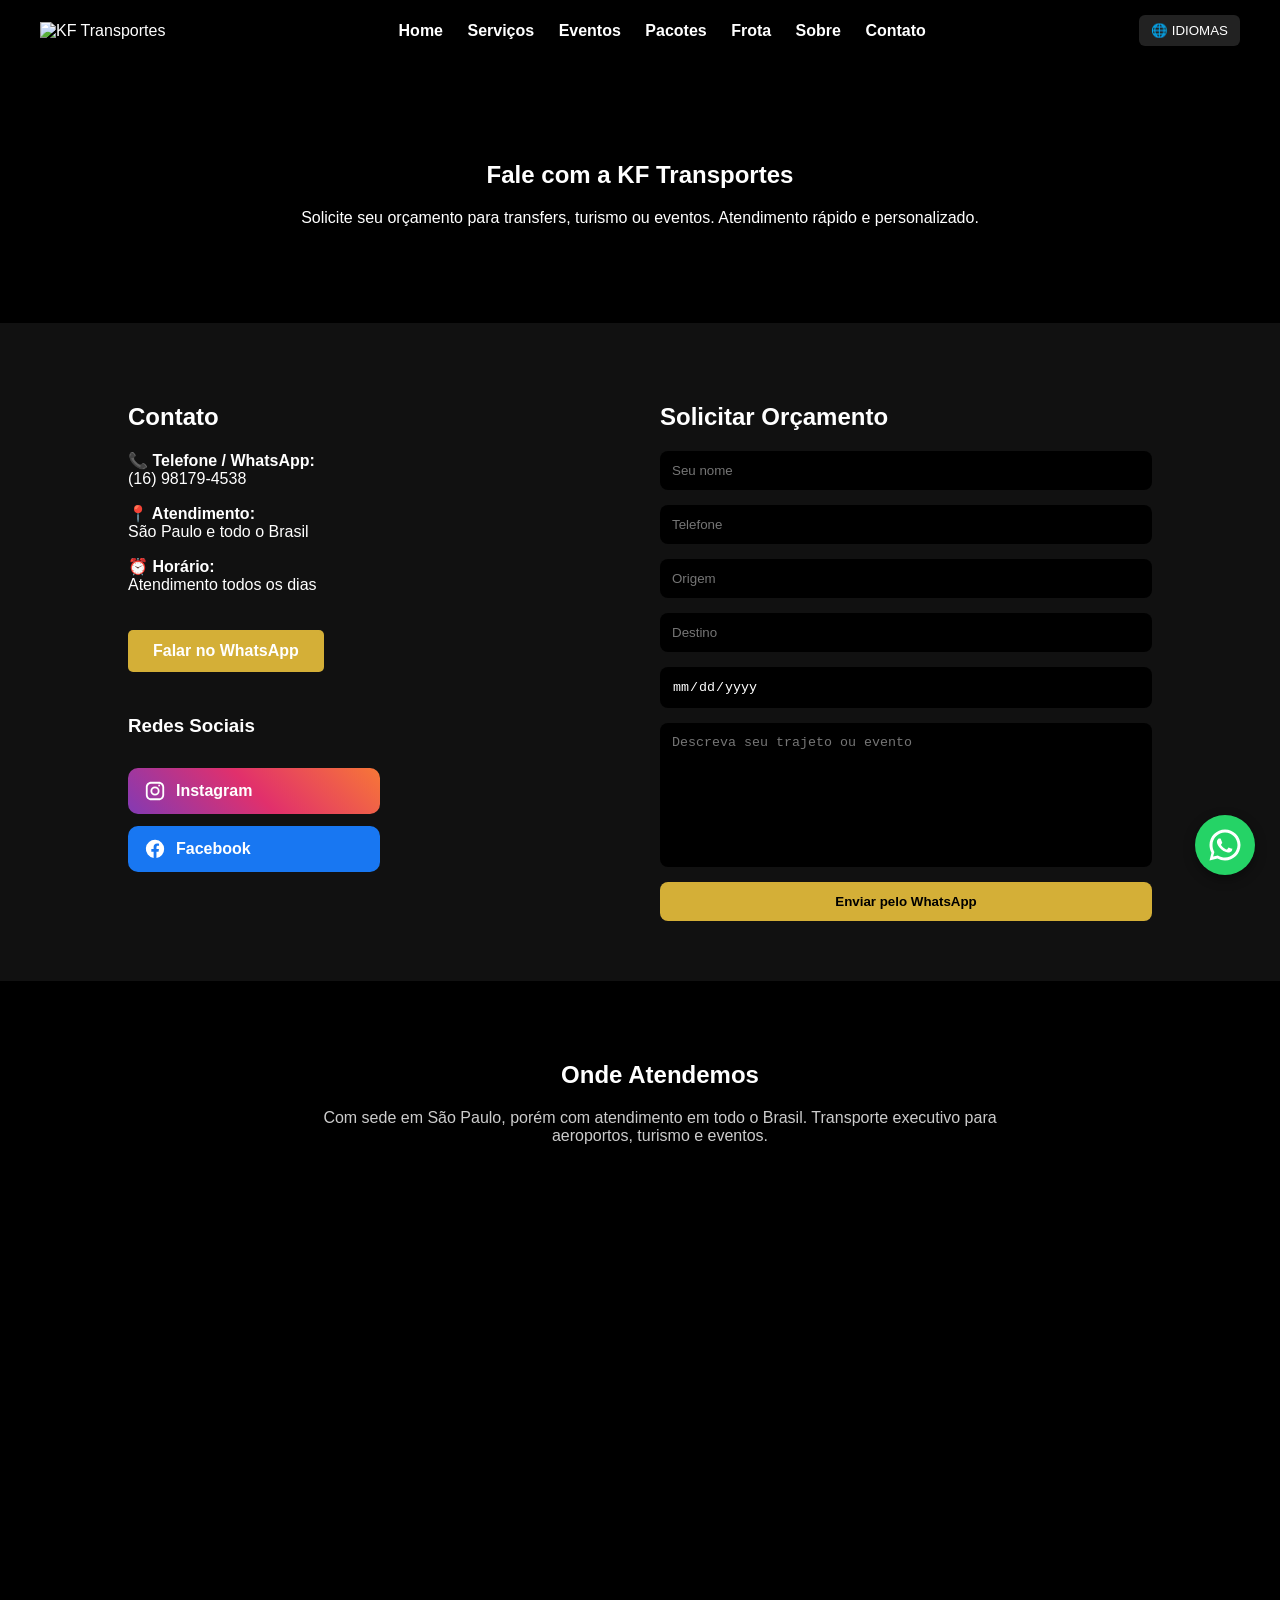
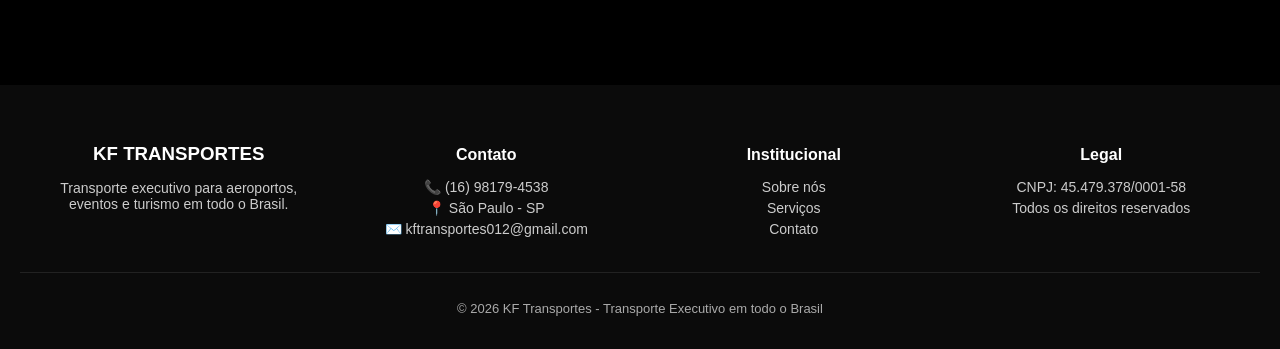
==== commit ecb375c7: "ajustes no layout e correção de bugs" ====
--- a/contato.html
+++ b/contato.html
@@ -33,7 +33,7 @@
 </nav>
 
 <div class="language-dropdown">
-  <button class="lang-btn">🌐      </button>
+  <button class="lang-btn">🌐 IDIOMAS</button>
   <div class="lang-menu">
     <div onclick="setLanguage('pt')">🇧🇷 Português</div>
     <div onclick="setLanguage('en')">🇺🇸 English</div>
--- a/style.css
+++ b/style.css
@@ -1322,7 +1322,44 @@
   font-weight: bold;
 }
 
-
+.pacotes {
+  padding: 60px 20px;
+  background-color: #000;
+}
+
+.cards-container {
+  display: grid;
+  grid-template-columns: repeat(auto-fit, minmax(250px, 1fr));
+  gap: 25px;
+  max-width: 1100px;
+  margin: 0 auto;
+}
+
+.card {
+  background: #111;
+  border-radius: 15px;
+  padding: 25px;
+  text-decoration: none;
+  color: #fff;
+  transition: 0.3s;
+  border: 1px solid #222;
+}
+
+.card h3 {
+  color: #f1c40f;
+  margin-bottom: 10px;
+}
+
+.card p {
+  color: #ccc;
+  font-size: 14px;
+}
+
+.card:hover {
+  transform: translateY(-5px);
+  border-color: #f1c40f;
+  box-shadow: 0 10px 25px rgba(0,0,0,0.5);
+}
 
 /* CTA FINAL */
 
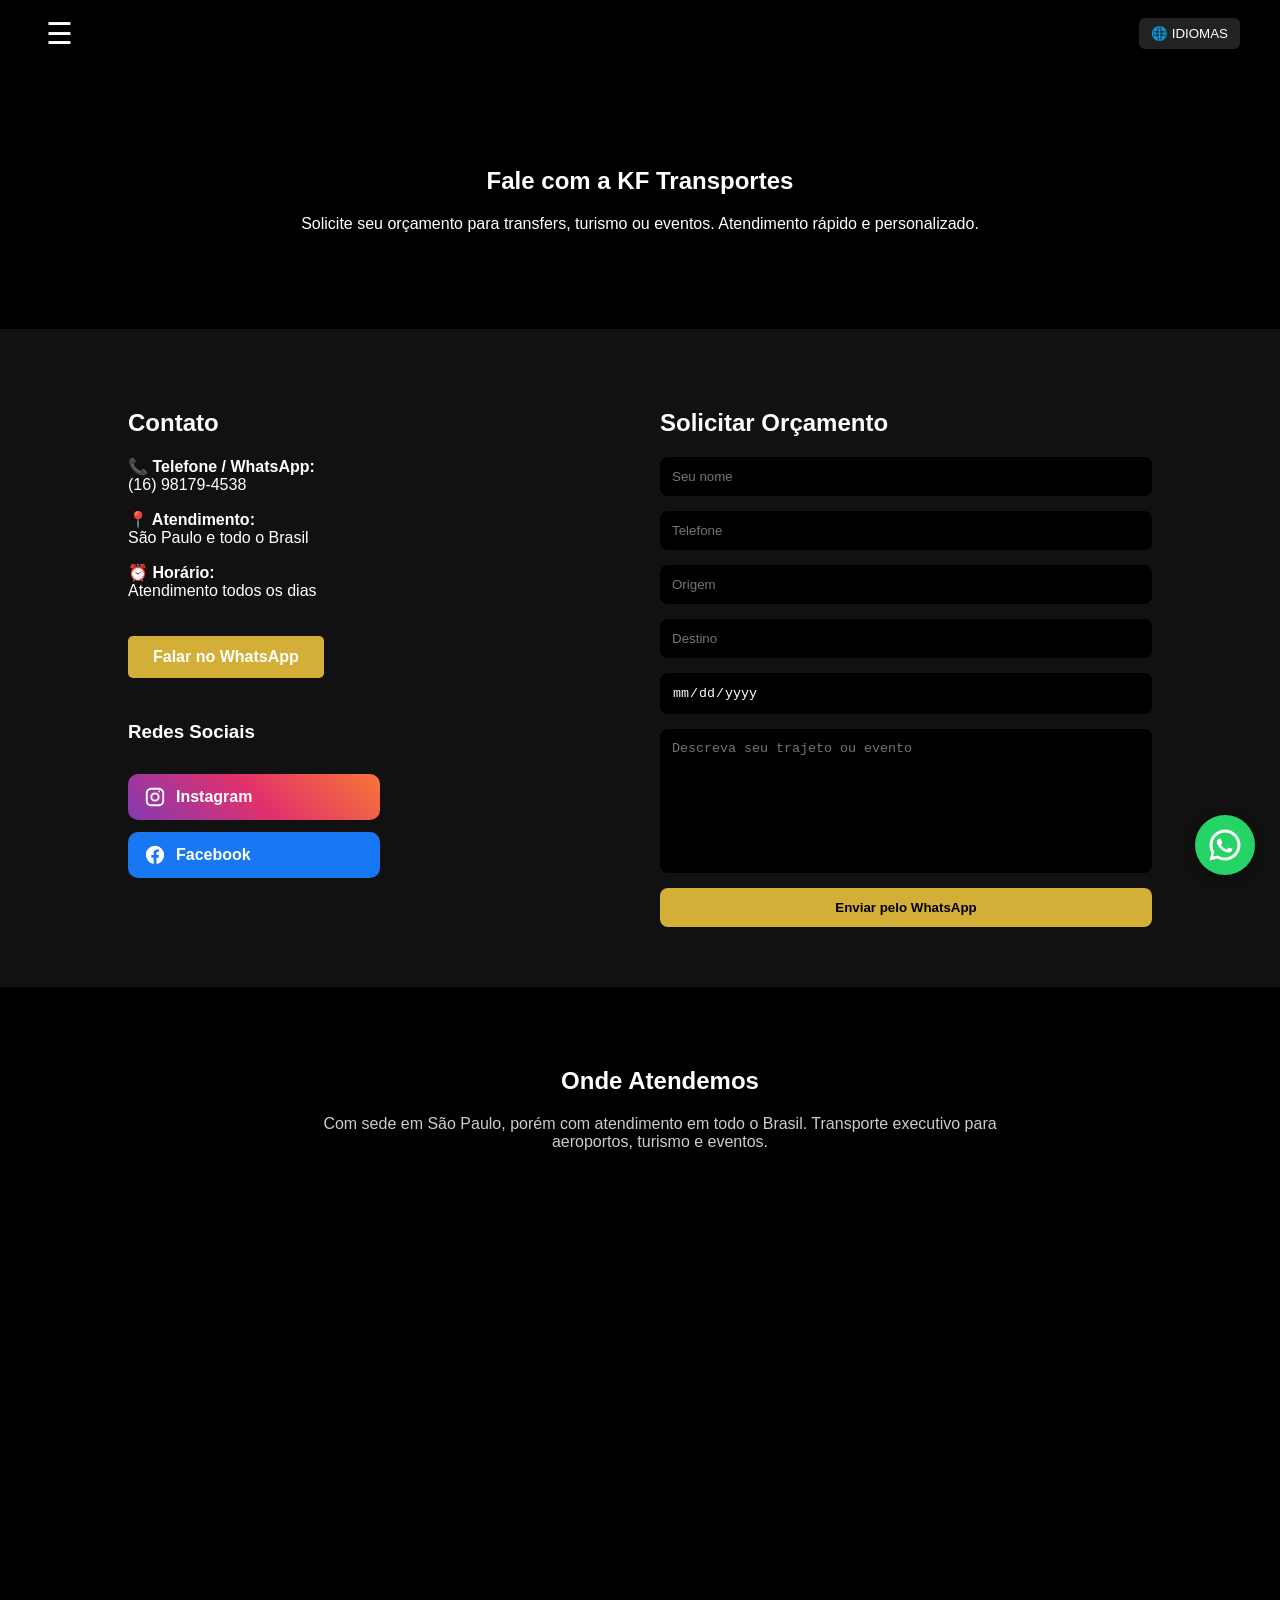
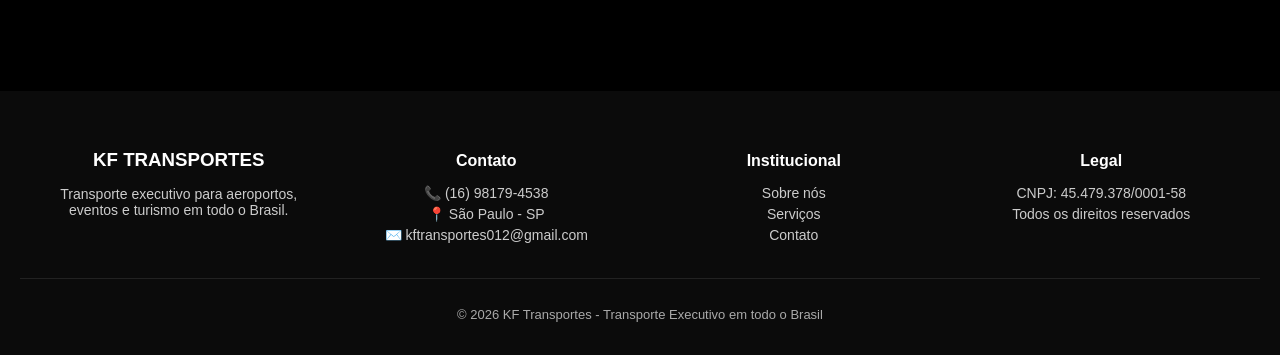
==== commit 9a20e1ac: "atualizacoes pontuais" ====
--- a/contato.html
+++ b/contato.html
@@ -6,6 +6,9 @@
 <meta charset="UTF-8">
 <meta name="viewport" content="width=device-width, initial-scale=1.0">
 
+<link rel="icon" type="image/png" sizes="32x32" href="assets/favicon.png">
+<link rel="icon" type="image/png" sizes="16x16" href="assets/favicon.png">
+
 <title>Contato | KF Transportes</title>
 
 <meta name="description" content="Entre em contato com a KF Transportes. Solicite orçamento para transfer aeroporto, turismo ou eventos em São Paulo e todo o Brasil.">
@@ -18,27 +21,32 @@
 
 <header>
 
-<div class="logo">
-<img src="assets/logo.png" alt="KF Transportes">
-</div>
-
-<nav>
-<a href="index.html">Home</a>
-<a href="servicos.html">Serviços</a>
-<a href="eventos.html">Eventos</a>
-<a href="pacotes.html">Pacotes</a>
-<a href="frota.html">Frota</a>
-<a href="sobre.html">Sobre</a>
-<a href="contato.html">Contato</a>
+<button class="menu-toggle" onclick="toggleMenu()">☰</button>
+
+<nav id="menu">
+  <button class="close-menu" onclick="toggleMenu()">✕</button>
+
+  <a href="index.html">Home</a>
+  <a href="servicos.html">Serviços</a>
+  <a href="eventos.html">Eventos</a>
+  <a href="pacotes.html">Pacotes</a>
+  <a href="frota.html">Frota</a>
+  <a href="sobre.html">Sobre</a>
+  <a href="contato.html">Contato</a>
 </nav>
 
+<div class="overlay" onclick="toggleMenu()"></div>
+
 <div class="language-dropdown">
+
   <button class="lang-btn">🌐 IDIOMAS</button>
+
   <div class="lang-menu">
     <div onclick="setLanguage('pt')">🇧🇷 Português</div>
     <div onclick="setLanguage('en')">🇺🇸 English</div>
     <div onclick="setLanguage('es')">🇪🇸 Español</div>
   </div>
+
 </div>
 
 <div id="google_translate_element" style="display:none;"></div>
@@ -192,7 +200,15 @@
 }, 'google_translate_element');
 }
 </script>
-
+<script>
+function toggleMenu() {
+  const menu = document.getElementById("menu");
+  const overlay = document.querySelector(".overlay");
+
+  menu.classList.toggle("active");
+  overlay.classList.toggle("active");
+}
+</script>
 <script src="https://translate.google.com/translate_a/element.js?cb=googleTranslateElementInit"></script>
 
 <script>
--- a/style.css
+++ b/style.css
@@ -5,30 +5,117 @@
 color:white;
 }
 
-/* HEADER */
-
-header{
-background:black;
-color:white;
-display:flex;
-align-items:center;
-justify-content:space-between;
-padding:15px 40px;
-}
-
-.logo img{
-height:60px;
-}
-
-nav a{
-color:white;
-margin-left:20px;
-text-decoration:none;
-font-weight:bold;
-}
-
-nav a:hover{
-color:#d4af37;
+/* HEADER BASE */
+header {
+  position: relative;
+}
+header {
+  display: flex;
+  justify-content: space-between;
+  align-items: center;
+  padding: 15px;
+}
+
+/* botão hamburguer */
+.menu-toggle {
+  font-size: 30px;
+  background: none;
+  border: none;
+  color: #fff;
+  cursor: pointer;
+}
+
+.language-dropdown {
+  margin-left: auto;
+}
+
+.lang-btn {
+  background: rgba(255,255,255,0.1);
+  backdrop-filter: blur(10px);
+  border: none;
+  color: #fff;
+  padding: 10px 14px;
+  border-radius: 8px;
+  cursor: pointer;
+}
+
+/* MENU LATERAL */
+nav {
+  position: fixed;
+  top: 0;
+  left: -100%;
+  width: 260px;
+  height: 100vh;
+  background: rgba(0,0,0,0.95);
+  backdrop-filter: blur(10px);
+  display: flex;
+  flex-direction: column;
+  padding: 60px 25px;
+  transition: 0.3s;
+  z-index: 1000;
+}
+
+nav a {
+  color: #fff;
+  text-decoration: none;
+  margin: 15px 0;
+  font-size: 18px;
+}
+
+/* botão fechar */
+.close-menu {
+  position: absolute;
+  top: 15px;
+  right: 15px;
+  font-size: 22px;
+  background: none;
+  border: none;
+  color: #fff;
+  cursor: pointer;
+}
+
+/* botão whatsapp */
+.btn-menu {
+  margin-top: 20px;
+  background: #f1c40f;
+  color: #000;
+  padding: 12px;
+  border-radius: 8px;
+  text-align: center;
+  font-weight: bold;
+}
+
+/* overlay escuro */
+.overlay {
+  position: fixed;
+  top: 0;
+  left: 0;
+  width: 100%;
+  height: 100%;
+  background: rgba(0,0,0,0.5);
+  opacity: 0;
+  visibility: hidden;
+  transition: 0.3s;
+  z-index: 999;
+}
+
+/* ATIVO */
+nav.active {
+  left: 0;
+}
+
+.overlay.active {
+  opacity: 1;
+  visibility: visible;
+}
+
+/* MOBILE */
+@media (max-width: 768px) {
+
+  .logo {
+    display: none;
+  }
+
 }
 
 
@@ -338,66 +425,58 @@
 
 /* SEÇÃO EMPRESA */
 
-.empresa-numeros{
-padding:100px 20px;
-background:#000;
-color:white;
-}
-
-.empresa-container{
-max-width:1200px;
-margin:auto;
-display:flex;
-align-items:center;
-justify-content:space-between;
-gap:80px;
-flex-wrap:wrap;
-}
-
-.empresa-imagem img{
-max-width:500px;
-width:100%;
-border-radius:10px;
-}
-
-.empresa-info{
-max-width:520px;
-}
-
-.empresa-info h2{
-font-size:38px;
-margin-bottom:20px;
-}
-
-.empresa-descricao{
-color:#bbb;
-margin-bottom:40px;
-line-height:1.6;
-}
-
+.empresa-numeros {
+  padding: 60px 20px; /* antes provavelmente estava muito grande */
+}
+
+.empresa-container {
+  display: flex;
+  align-items: center;
+  justify-content: center;
+  gap: 40px; /* aproxima imagem e texto */
+  flex-wrap: wrap;
+}
+
+.empresa-imagem img {
+  max-width: 400px; /* diminui imagem */
+  border-radius: 12px;
+}
+
+.empresa-info {
+  max-width: 500px;
+}
+
+.empresa-info h2 {
+  font-size: 28px;
+  margin-bottom: 15px;
+}
+
+.empresa-descricao {
+  font-size: 15px;
+  line-height: 1.5;
+  margin-bottom: 25px;
+}
+
+/* NÚMEROS MAIS COMPACTOS */
 .numeros {
   display: flex;
-  justify-content: center;
-  gap: 40px;
-  margin-top: 30px;
-  flex-wrap: wrap; /* ESSENCIAL pro mobile */
+  gap: 30px;
+  flex-wrap: wrap;
 }
 
 .numero-item {
-  text-align: center;
-  flex: 1 1 150px; /* deixa responsivo */
-  max-width: 200px;
+  text-align: left;
 }
 
 .numero-item h3 {
-  font-size: 48px;
-  color: #d4af37;
-  margin-bottom: 10px;
+  font-size: 28px;
+  margin-bottom: 5px;
 }
 
 .numero-item p {
-  font-weight: bold;
-  color: #ddd;
+  font-size: 14px;
+  opacity: 0.8;
+  color: #f1c40f;
 }
 
 /* ===== MOBILE ===== */
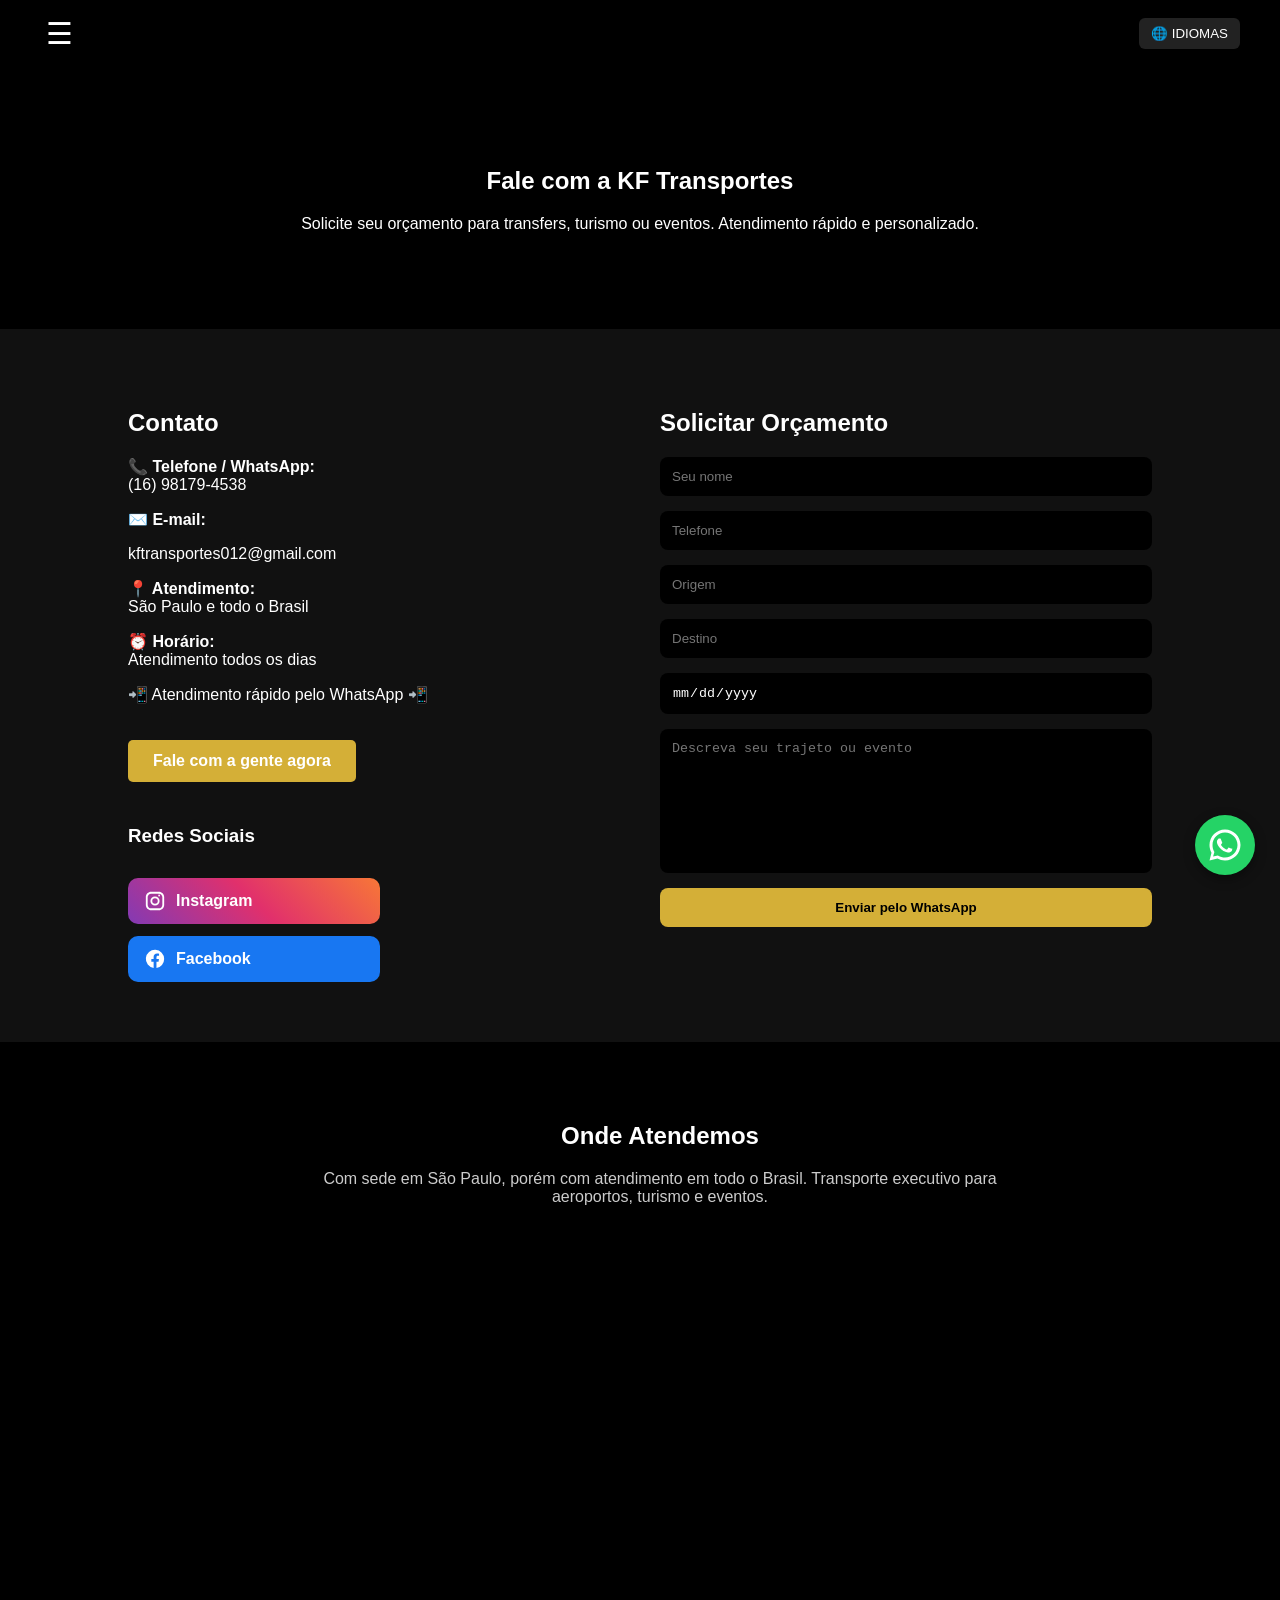
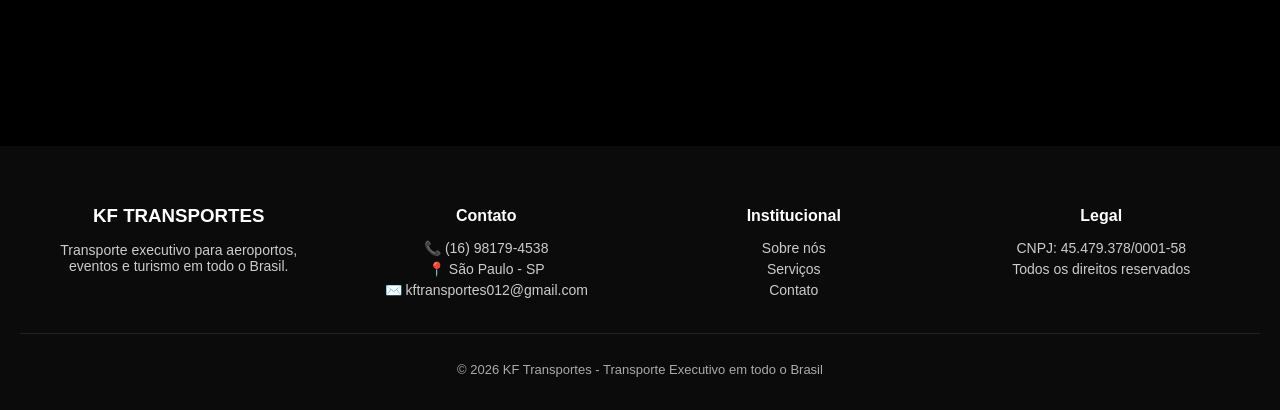
==== commit 931a1133: "ajuste na pag contatos para melhora no CTA" ====
--- a/contato.html
+++ b/contato.html
@@ -77,6 +77,10 @@
 (16) 98179-4538
 </p>
 
+<p><strong>✉️ E-mail:</strong><br>
+<p>kftransportes012@gmail.com</p>
+</p>
+
 <p><strong>📍 Atendimento:</strong><br>
 São Paulo e todo o Brasil
 </p>
@@ -85,9 +89,10 @@
 Atendimento todos os dias
 </p>
 
+<p>📲 Atendimento rápido pelo WhatsApp 📲</p>
 <a href="https://wa.me/5516981794538?text=Olá%20Kelvin!%20Vim%20pelo%20site%20e%20gostaria%20de%20um%20orçamento."
 class="botao">
-Falar no WhatsApp
+Fale com a gente agora
 </a>
 
 <div class="redes-sociais">
--- a/style.css
+++ b/style.css
@@ -460,12 +460,15 @@
 /* NÚMEROS MAIS COMPACTOS */
 .numeros {
   display: flex;
-  gap: 30px;
-  flex-wrap: wrap;
+  justify-content: space-between; /* distribui bem */
+  align-items: center;
+  gap: 20px;
+  margin-top: 20px;
 }
 
 .numero-item {
-  text-align: left;
+  flex: 1; /* cada um ocupa espaço igual */
+  text-align: center;
 }
 
 .numero-item h3 {
@@ -481,9 +484,9 @@
 
 /* ===== MOBILE ===== */
 @media (max-width: 768px) {
-
   .numeros {
-    gap: 20px;
+    flex-direction: column;
+    align-items: center;
   }
 
   .numero-item {
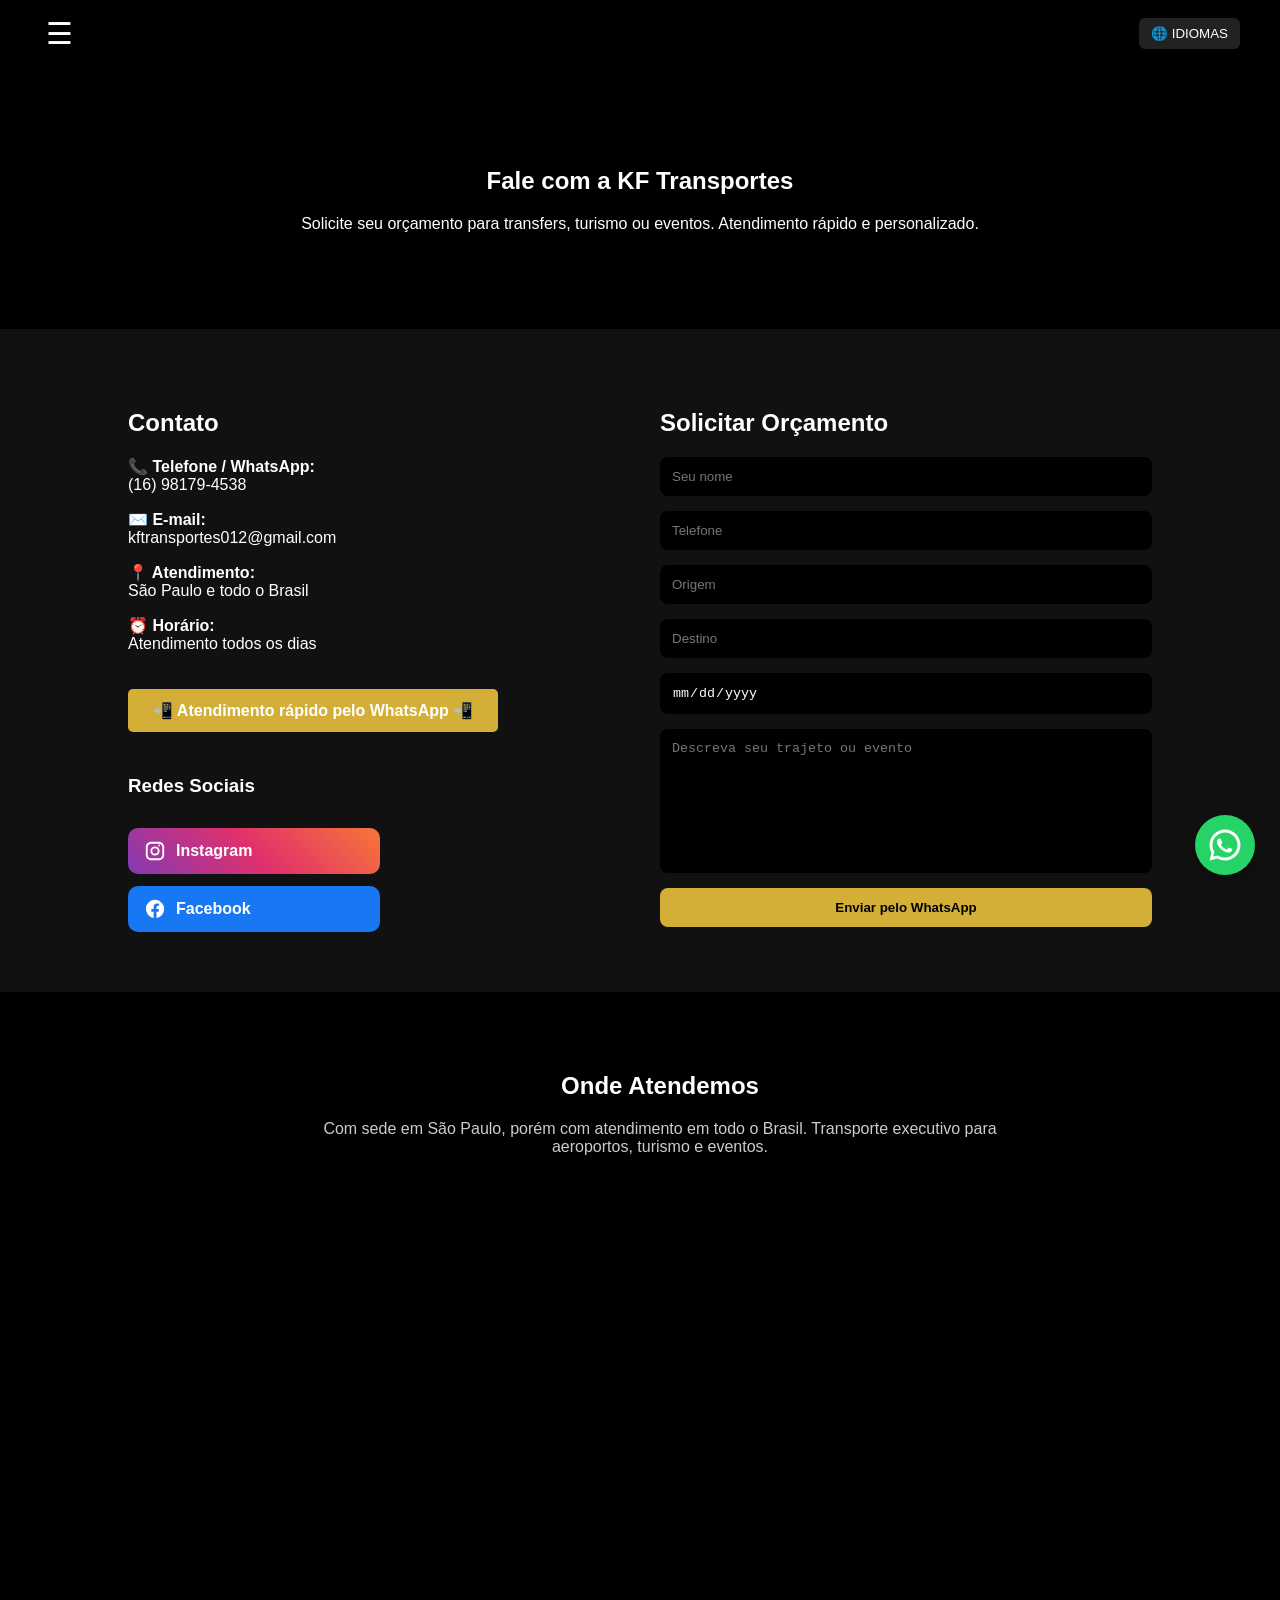
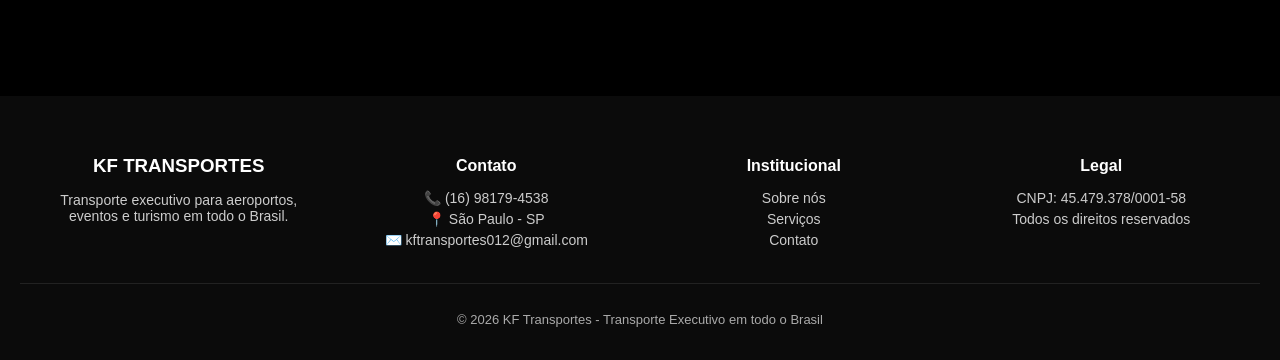
==== commit 9e25b7c1: "ultimo ajuste contato CTA" ====
--- a/contato.html
+++ b/contato.html
@@ -78,7 +78,7 @@
 </p>
 
 <p><strong>✉️ E-mail:</strong><br>
-<p>kftransportes012@gmail.com</p>
+kftransportes012@gmail.com
 </p>
 
 <p><strong>📍 Atendimento:</strong><br>
@@ -89,10 +89,9 @@
 Atendimento todos os dias
 </p>
 
-<p>📲 Atendimento rápido pelo WhatsApp 📲</p>
 <a href="https://wa.me/5516981794538?text=Olá%20Kelvin!%20Vim%20pelo%20site%20e%20gostaria%20de%20um%20orçamento."
 class="botao">
-Fale com a gente agora
+📲 Atendimento rápido pelo WhatsApp 📲
 </a>
 
 <div class="redes-sociais">
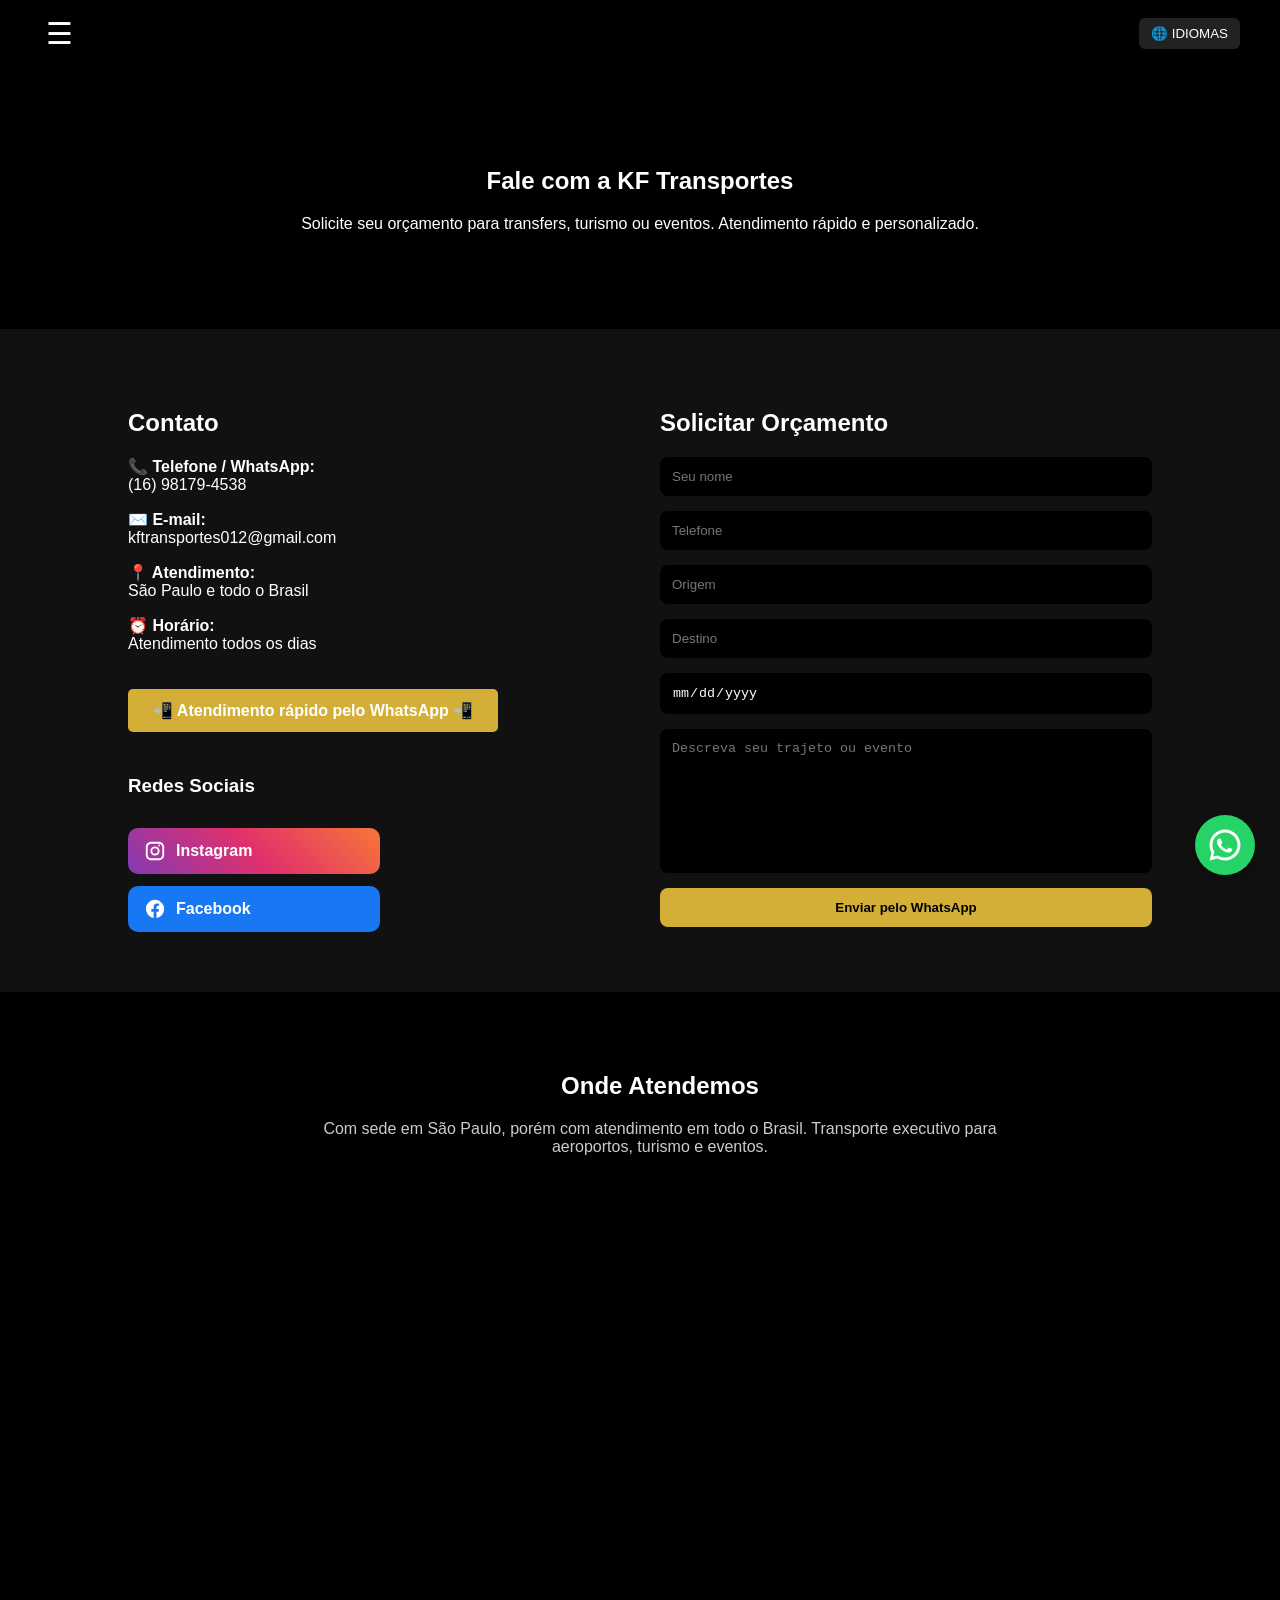
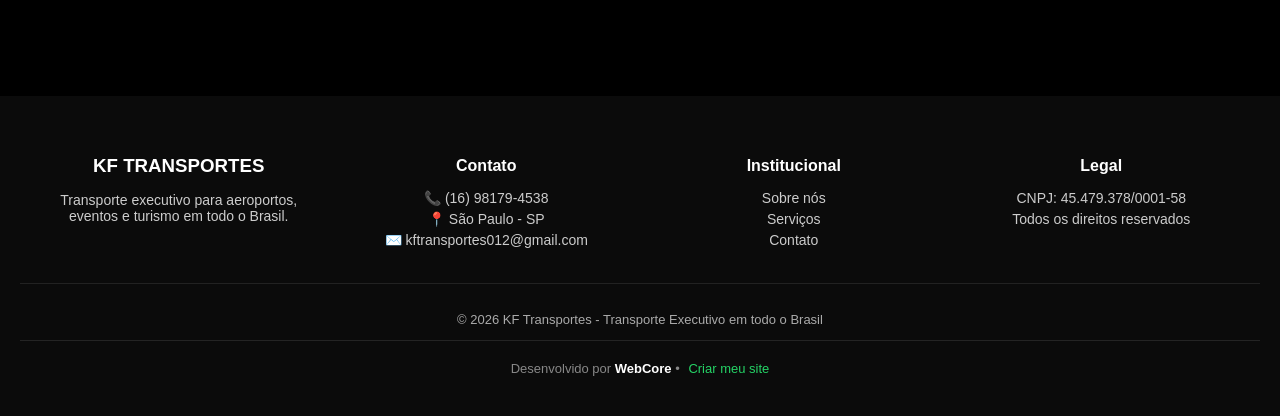
==== commit 1f1743b7: "adc assinatura no site" ====
--- a/contato.html
+++ b/contato.html
@@ -189,6 +189,16 @@
 
 <div class="footer-bottom">
   <p>© 2026 KF Transportes - Transporte Executivo em todo o Brasil</p>
+</div>
+
+<!-- ASSINATURA -->
+<div class="assinatura-dev minimal">
+  <p>
+    Desenvolvido por <strong> WebCore </strong> •
+    <a href="https://wa.me/5512988490983?text=Olá%20Kelvin,%20quero%20um%20site%20profissional!" target="_blank">
+      Criar meu site
+    </a>
+  </p>
 </div>
 
 </footer>
--- a/style.css
+++ b/style.css
@@ -123,7 +123,7 @@
 
 .hero{
 background-image:url("assets/hero-estrada.jpg");
-background-size:cover;
+background-size:70%;
 background-position:center;
 height:550px;
 display:flex;
@@ -152,6 +152,7 @@
 z-index:2;
 max-width:700px;
 padding:40px;
+margin-top: 200px;
 }
 
 .botao{
@@ -2394,3 +2395,33 @@
 .skiptranslate {
   display: none !important;
 }
+
+.assinatura-dev.minimal {
+  text-align: center;
+  padding: 20px 10px;
+  font-size: 13px;
+  color: #888;
+  border-top: 1px solid rgba(255,255,255,0.1); /* se fundo for escuro */
+}
+
+.assinatura-dev.minimal p {
+  margin: 0;
+}
+
+.assinatura-dev.minimal strong {
+  color: #fff; /* destaque no nome */
+  font-weight: 600;
+}
+
+.assinatura-dev.minimal a {
+  color: #25D366;
+  text-decoration: none;
+  font-weight: 500;
+  margin-left: 5px;
+  transition: 0.3s;
+}
+
+.assinatura-dev.minimal a:hover {
+  color: #1ebe5d;
+  text-decoration: underline;
+}
